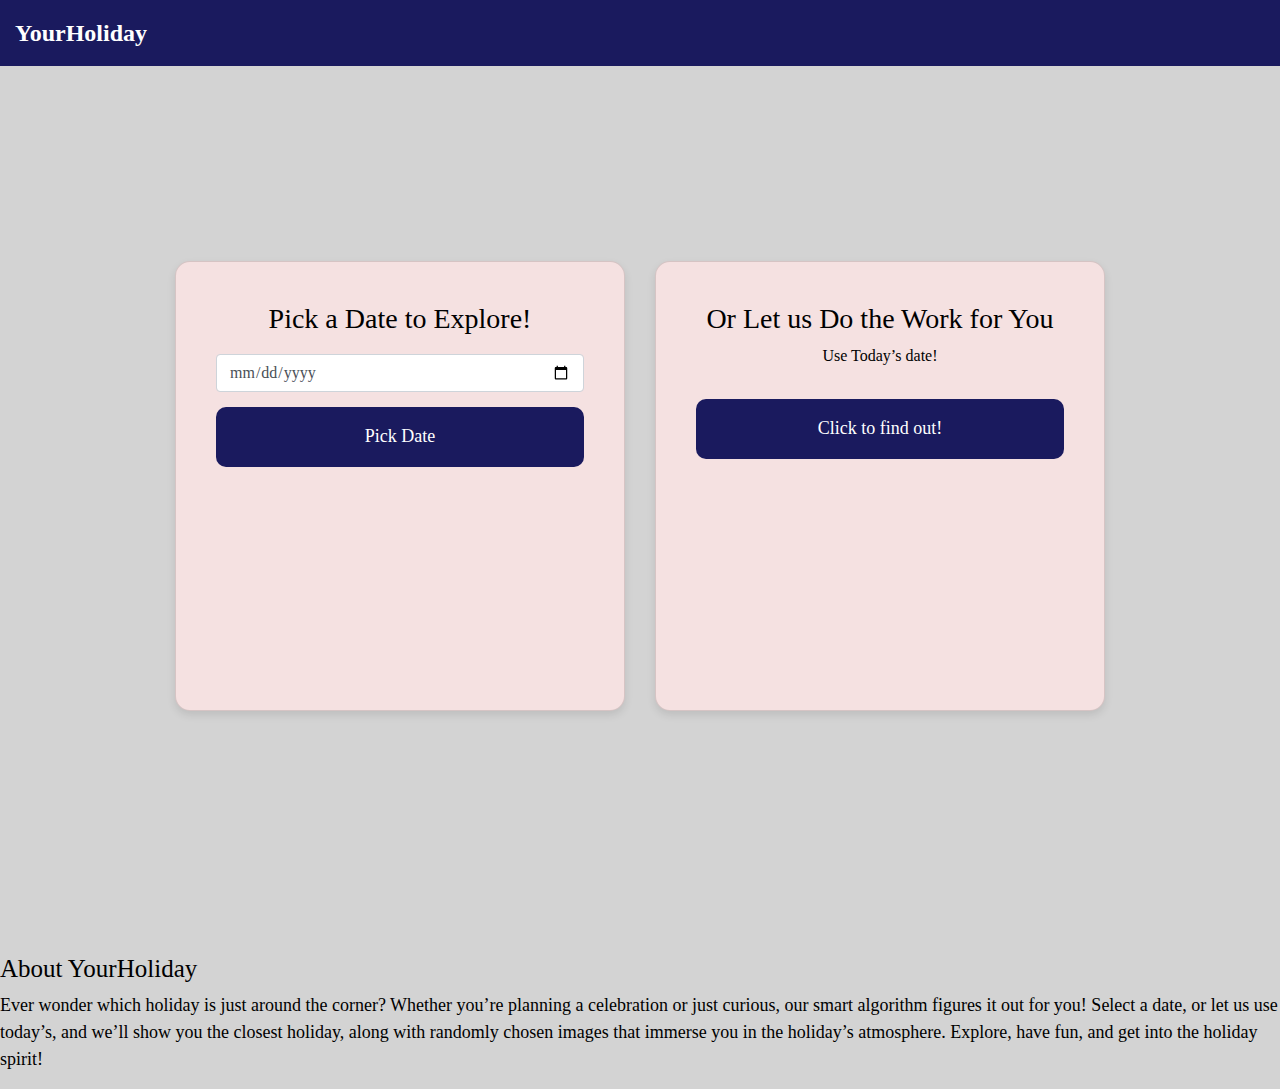
==== index.html @ 1f05f726 "complete website" ====
<!DOCTYPE html>
<html lang="en">

<head>
  <meta charset="UTF-8">
  <meta name="viewport" content="width=device-width, initial-scale=1.0">
  <title>YourHoliday</title>
  <link rel="stylesheet" href="https://stackpath.bootstrapcdn.com/bootstrap/4.5.2/css/bootstrap.min.css">
  <link rel="stylesheet" href="styles/styles.css">
</head>

<body>

  <!-- Header -->
  <div class="header">YourHoliday</div>

  <!-- Main Content -->
  <div class="container">
    <div class="card">
      <h3 style="color: black;">Pick a Date to Explore!</h3>

      <input type="date" id="user-date" class="form-control">
      <button id="pick-date" class="btn">Pick Date</button>
    </div>

    <div class="card">
      <h3 style="color: black;">Or Let us Do the Work for You</h3>
      <p style="color: black;">Use Today’s date!</p>
      <button id="find-holiday" class="btn">Click to find out!</button>
    </div>
  </div>

  <div class="about text-center mt-5"></div>
    <h3 style="color: black; align-items: center; font-size: 25px;">About YourHoliday</h4>
    <p3 style="color: black;margin: auto;font-size: 18px;">
      Ever wonder which holiday is just around the corner? Whether you’re planning a celebration or just curious, 
      our smart algorithm figures it out for you! Select a date, or let us use today’s, and we’ll show you the closest holiday, 
      along with randomly chosen images that immerse you in the holiday’s atmosphere. 
      Explore, have fun, and get into the holiday spirit!
    </p>
  </div>


  <script src="main.js"></script>
</body>

</html>
---- styles/styles.css ----
body {
    font-family: 'Libre Caslon Text', serif;
    background-color: #d3d3d3;
    color: white;
    margin: 0;
    padding: 0;
}


.header {
    background-color: #1a1a5e;
    padding: 15px;
    text-align: left;
    color: white;
    font-size: 24px;
    font-weight: bold;
}

/* Main Container */
.container {
    display: flex;
    justify-content: center;
    align-items: center;
    min-height: calc(100vh - 60px);
    flex-wrap: wrap;
    padding: 20px;
}

/* Card Styling */
.card {
    background-color: #f5e1e1;
    padding: 40px;
    border-radius: 15px;
    margin: 15px;
    width: 450px;
    height: 450px;
    text-align: center;
    box-shadow: 0 4px 8px rgba(0, 0, 0, 0.1);
}

.btn {
    margin-top: 15px;
    width: 100%;
    height: 60px;
    background-color: #1a1a5e;
    color: white;
    font-size: 18px;
    border-radius: 10px;
}

input {
    width: 100%;
    height: 50px;
    margin-top: 10px;
    font-size: 16px;
    border-radius: 8px;
    border: none;
    padding-left: 10px;
}
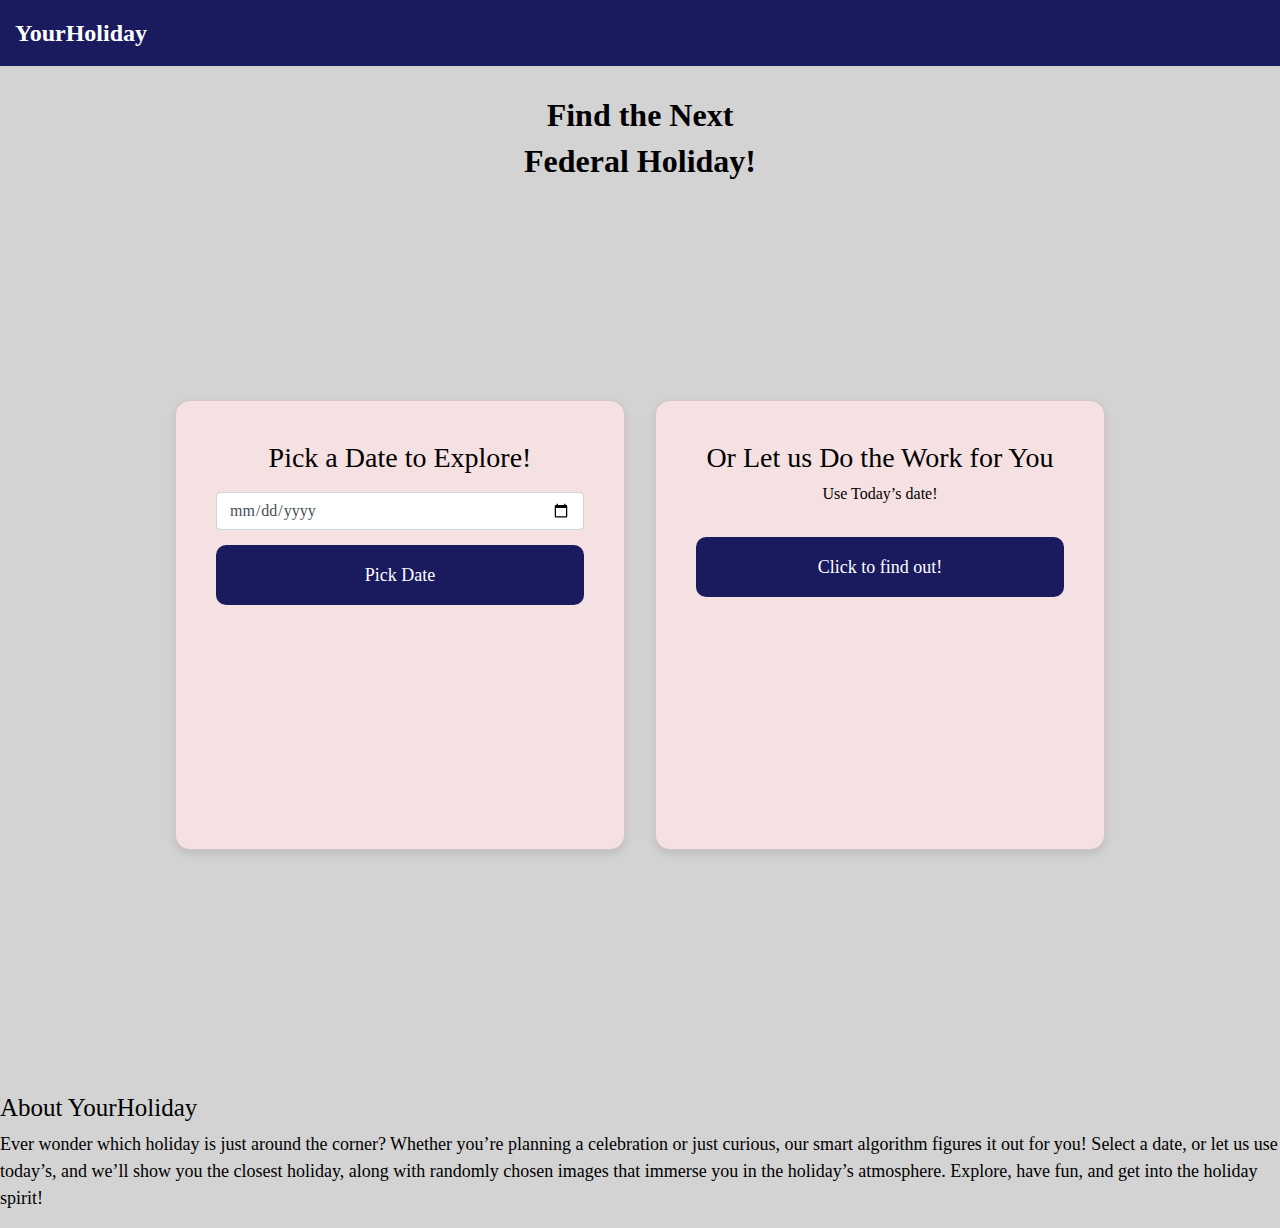
==== commit 5ff48afb: "add go back home button" ====
--- a/index.html
+++ b/index.html
@@ -13,7 +13,10 @@
 
   <!-- Header -->
   <div class="header">YourHoliday</div>
-
+  <div class="text-center mb-4" style="margin-top: 30px;">
+    <h2 style="color: black;"><strong>Find the Next </strong></h3>
+      <h2 style="color: black;"><strong>Federal Holiday!</strong></h3>
+  </div>
   <!-- Main Content -->
   <div class="container">
     <div class="card">
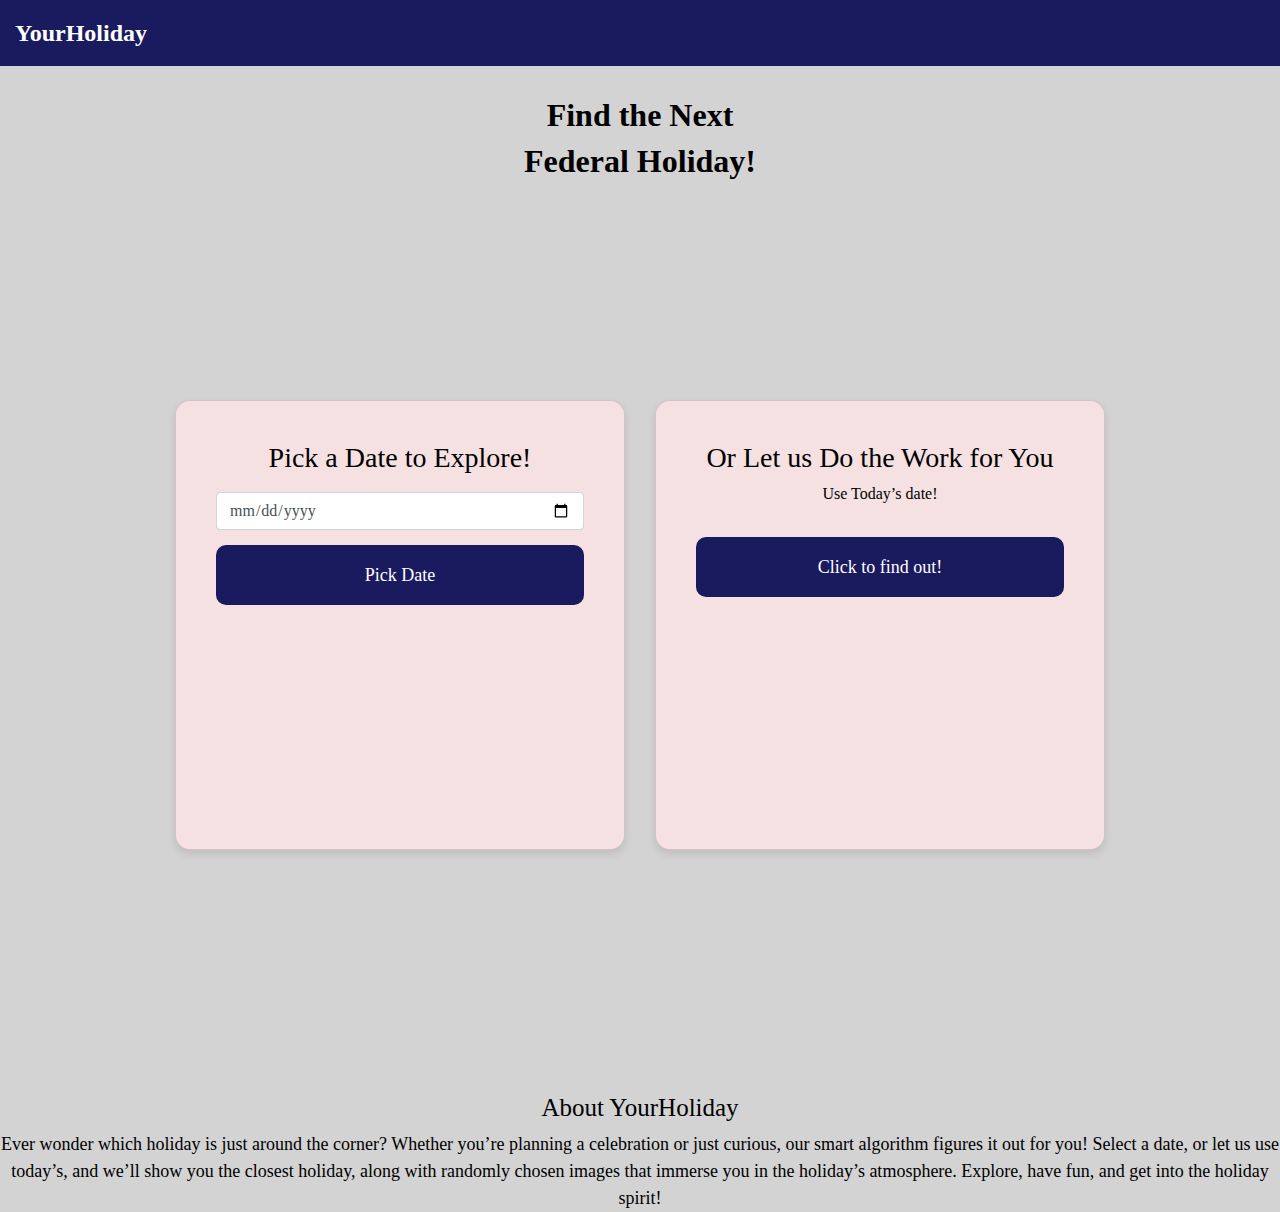
==== commit a7d7407d: "fix html error" ====
--- a/index.html
+++ b/index.html
@@ -14,8 +14,8 @@
   <!-- Header -->
   <div class="header">YourHoliday</div>
   <div class="text-center mb-4" style="margin-top: 30px;">
-    <h2 style="color: black;"><strong>Find the Next </strong></h3>
-      <h2 style="color: black;"><strong>Federal Holiday!</strong></h3>
+    <h2 style="color: black;"><strong>Find the Next </strong></h2>
+      <h2 style="color: black;"><strong>Federal Holiday!</strong></h2>
   </div>
   <!-- Main Content -->
   <div class="container">
@@ -33,9 +33,9 @@
     </div>
   </div>
 
-  <div class="about text-center mt-5"></div>
-    <h3 style="color: black; align-items: center; font-size: 25px;">About YourHoliday</h4>
-    <p3 style="color: black;margin: auto;font-size: 18px;">
+  <div class="about text-center mt-5">
+    <h3 style="color: black; align-items: center; font-size: 25px;">About YourHoliday</h3>
+    <p style="color: black;margin: auto;font-size: 18px;">
       Ever wonder which holiday is just around the corner? Whether you’re planning a celebration or just curious, 
       our smart algorithm figures it out for you! Select a date, or let us use today’s, and we’ll show you the closest holiday, 
       along with randomly chosen images that immerse you in the holiday’s atmosphere. 
@@ -43,8 +43,8 @@
     </p>
   </div>
 
+</body>
+  <script src="main.js"></script>
 
-  <script src="main.js"></script>
-</body>
 
 </html>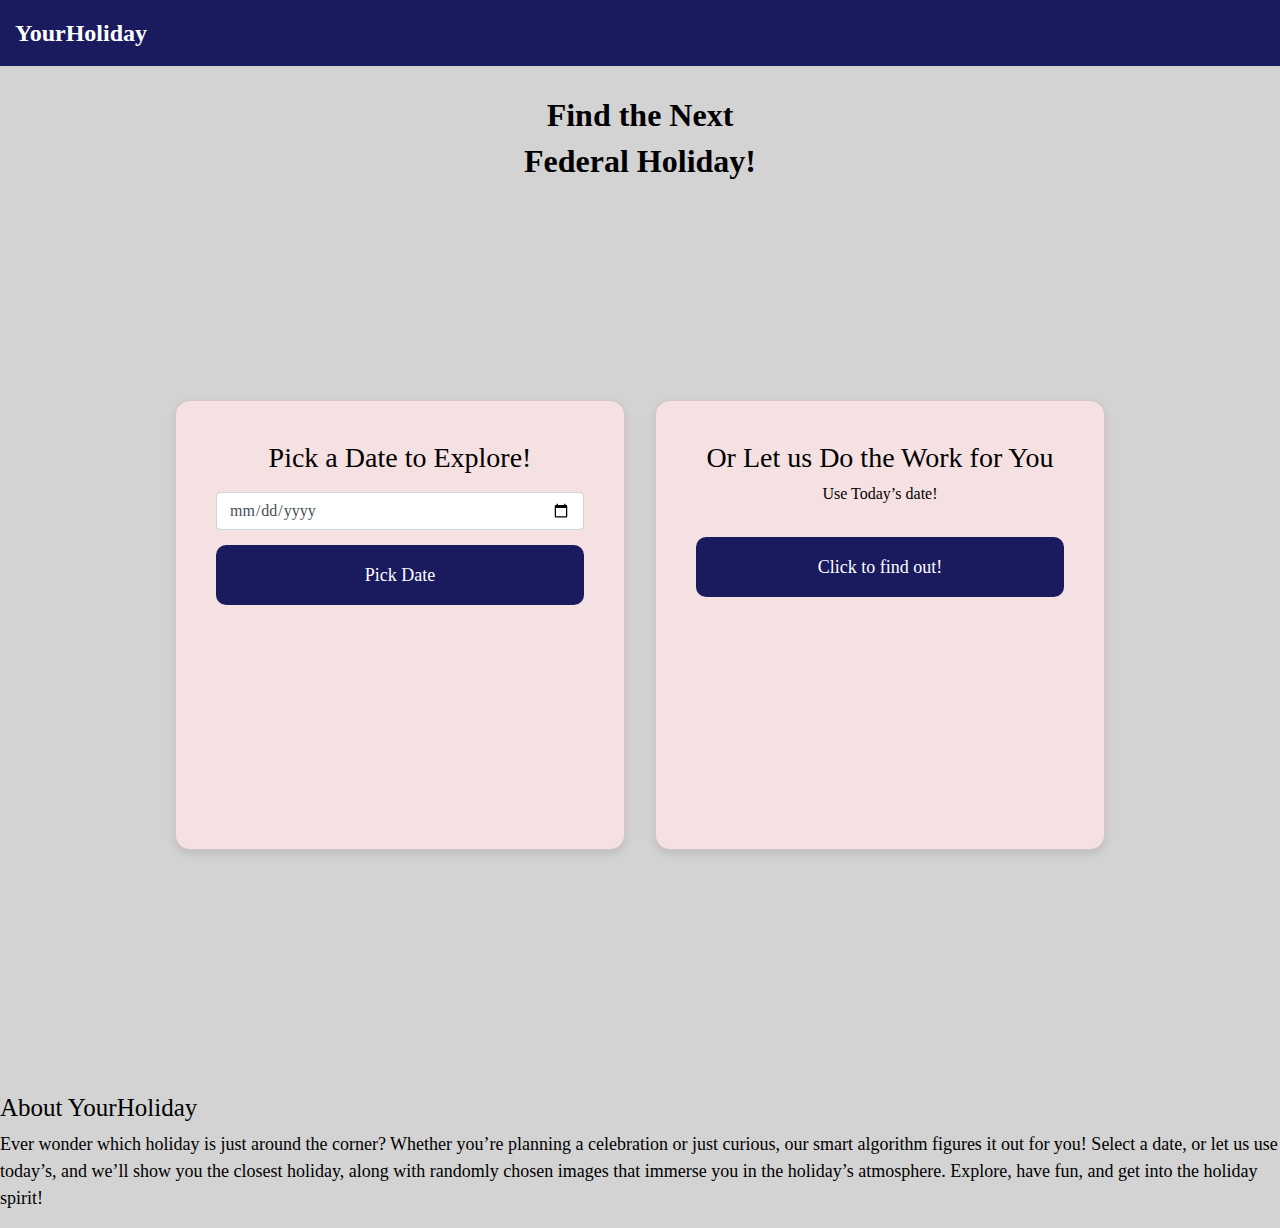
==== commit 63c0ec9b: "Revert "fix html error"" ====
--- a/index.html
+++ b/index.html
@@ -14,8 +14,8 @@
   <!-- Header -->
   <div class="header">YourHoliday</div>
   <div class="text-center mb-4" style="margin-top: 30px;">
-    <h2 style="color: black;"><strong>Find the Next </strong></h2>
-      <h2 style="color: black;"><strong>Federal Holiday!</strong></h2>
+    <h2 style="color: black;"><strong>Find the Next </strong></h3>
+      <h2 style="color: black;"><strong>Federal Holiday!</strong></h3>
   </div>
   <!-- Main Content -->
   <div class="container">
@@ -33,18 +33,19 @@
     </div>
   </div>
 
-  <div class="about text-center mt-5">
-    <h3 style="color: black; align-items: center; font-size: 25px;">About YourHoliday</h3>
-    <p style="color: black;margin: auto;font-size: 18px;">
+  <div class="about text-center mt-5"></div>
+    <h3 style="color: black; align-items: center; font-size: 25px;">About YourHoliday</h4>
+    <p3 style="color: black;margin: auto;font-size: 18px;">
       Ever wonder which holiday is just around the corner? Whether you’re planning a celebration or just curious, 
       our smart algorithm figures it out for you! Select a date, or let us use today’s, and we’ll show you the closest holiday, 
       along with randomly chosen images that immerse you in the holiday’s atmosphere. 
       Explore, have fun, and get into the holiday spirit!
     </p>
   </div>
-
-</body>
   <script src="main.js"></script>
 
 
+  <script src="main.js"></script>
+</body>
+
 </html>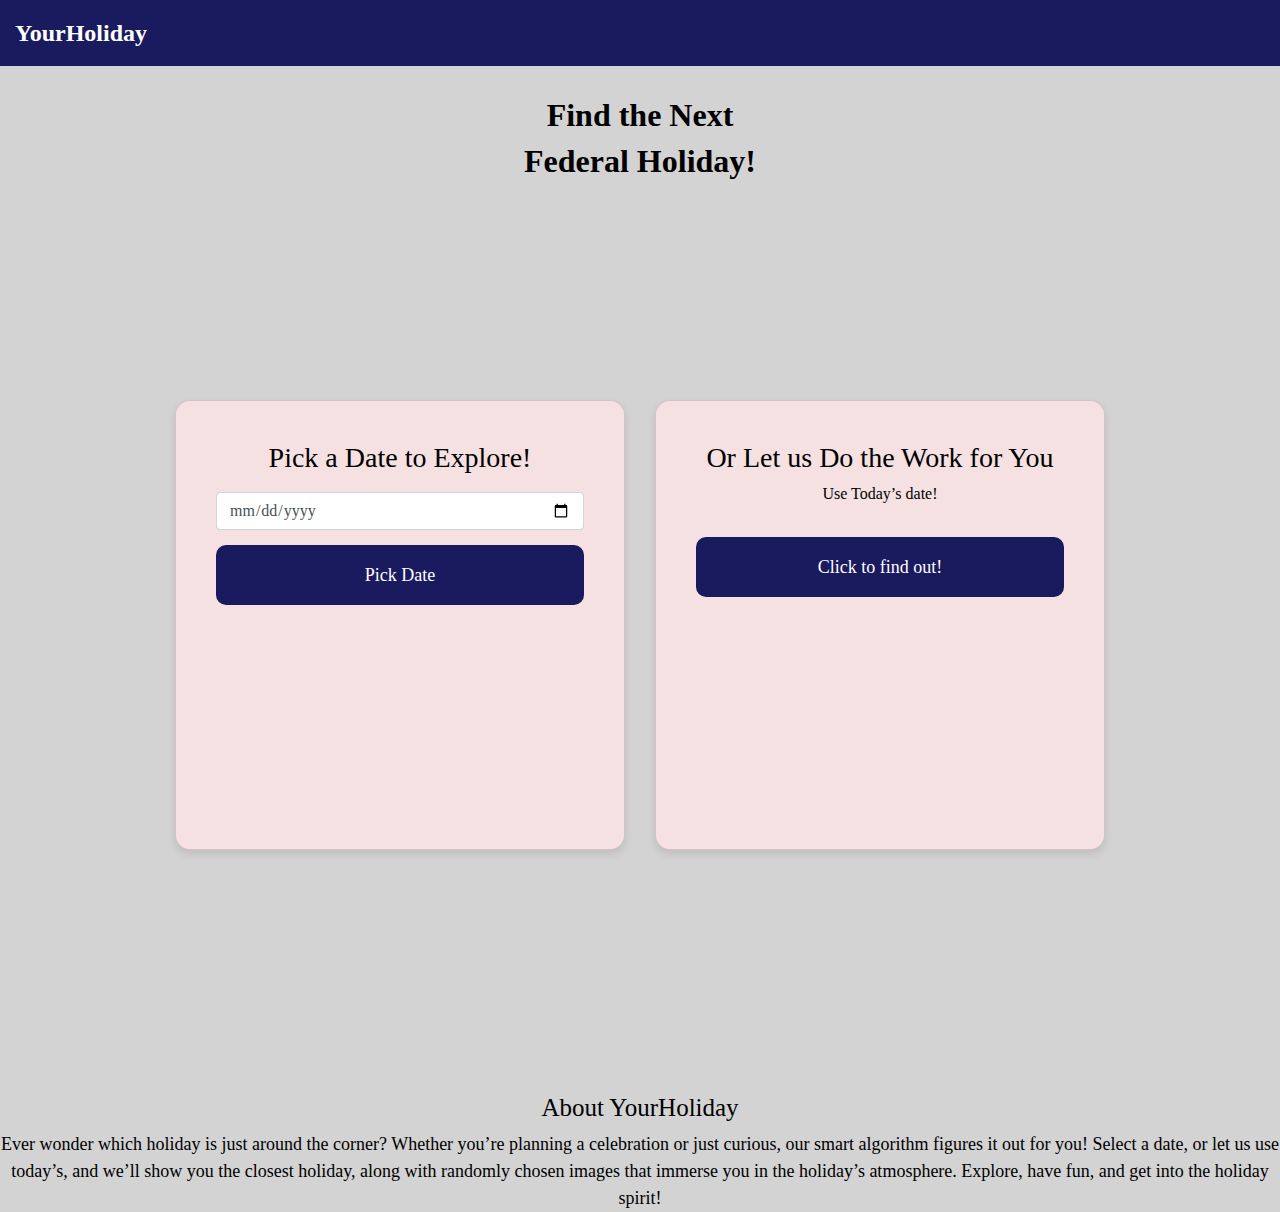
==== commit e5f7b113: "Update index.html" ====
--- a/index.html
+++ b/index.html
@@ -14,8 +14,8 @@
   <!-- Header -->
   <div class="header">YourHoliday</div>
   <div class="text-center mb-4" style="margin-top: 30px;">
-    <h2 style="color: black;"><strong>Find the Next </strong></h3>
-      <h2 style="color: black;"><strong>Federal Holiday!</strong></h3>
+    <h2 style="color: black;"><strong>Find the Next </strong></h2>
+      <h2 style="color: black;"><strong>Federal Holiday!</strong></h2>
   </div>
   <!-- Main Content -->
   <div class="container">
@@ -33,9 +33,9 @@
     </div>
   </div>
 
-  <div class="about text-center mt-5"></div>
-    <h3 style="color: black; align-items: center; font-size: 25px;">About YourHoliday</h4>
-    <p3 style="color: black;margin: auto;font-size: 18px;">
+  <div class="about text-center mt-5">
+    <h3 style="color: black; align-items: center; font-size: 25px;">About YourHoliday</h3>
+    <p style="color: black;margin: auto;font-size: 18px;">
       Ever wonder which holiday is just around the corner? Whether you’re planning a celebration or just curious, 
       our smart algorithm figures it out for you! Select a date, or let us use today’s, and we’ll show you the closest holiday, 
       along with randomly chosen images that immerse you in the holiday’s atmosphere. 
@@ -44,8 +44,8 @@
   </div>
   <script src="main.js"></script>
 
-
-  <script src="main.js"></script>
 </body>
 
-</html>+
+
+</html>
